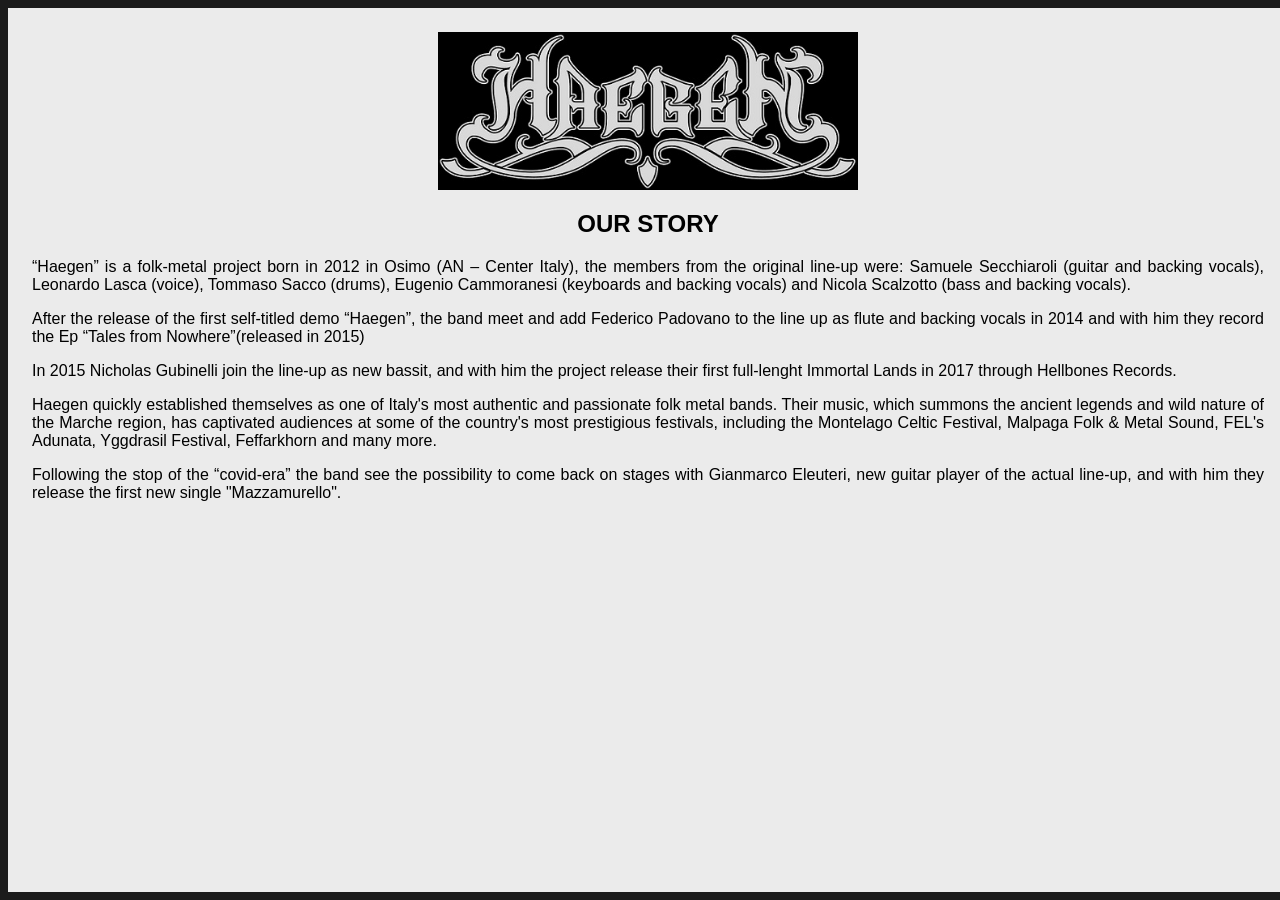
==== index.html @ c2f837f9 "align" ====
<head>
    <link rel="stylesheet" href="style.css">
</head>
<script src="scripts.js" defer></script>
<body class="displayToCenter">
    <main class="pagina">
        <div class="zona-logo displayToCenter">
            <img src="Immagini/Logo.jpg" alt="Logo Haegen Folk Metal">
        </div>
        <div class="BIOcss">
            <h2 class="textAlignCenter">
                OUR STORY
            </h2>
            <p>“Haegen” is a folk-metal project born in 2012 in Osimo (AN – Center Italy), the members from the original line-up were: Samuele Secchiaroli (guitar and backing vocals), Leonardo Lasca (voice), Tommaso Sacco (drums), Eugenio Cammoranesi (keyboards and backing vocals) and Nicola Scalzotto (bass and backing vocals).</p>
            <p>After the release of the first self-titled demo “Haegen”, the band meet and add Federico Padovano to the line up as flute and backing vocals in 2014 and with him they record  the Ep “Tales from Nowhere”(released in 2015)</p>
            <p>In 2015 Nicholas Gubinelli join the line-up as new bassit, and with him the project release their first full-lenght Immortal Lands in 2017 through Hellbones Records.</p>
            <p>Haegen quickly established themselves as one of Italy's most authentic and passionate folk metal bands. Their music, which summons the ancient legends and wild nature of the Marche region, has captivated audiences at some of the country's most prestigious festivals, including the Montelago Celtic Festival, Malpaga Folk & Metal Sound, FEL's Adunata, Yggdrasil Festival, Feffarkhorn and many more.</p>
            <p>Following the stop of the “covid-era” the band see the possibility to come back on stages with Gianmarco Eleuteri, new guitar player of the actual line-up, and with him they release the first new single "Mazzamurello".</p>
        </div>
        <div>
            
        </div>
        <div>
            
        </div>
    </main>
</body>
---- style.css ----
/* 
@media (max-width: 768px) {
    body {
        margin: 0;
    }
}
 */

* {
    box-sizing: border-box;
}

body {
    width: 100%;
    background-color: #1b1b1b;
    font-family: Arial, sans-serif;
}

.displayToCenter{

    display: flex;
    justify-content: center
}

.textAlignCenter{
    text-align: center;
}

.pagina {
    background-color: #ebebeb;
    width: 100%;
    max-width: 1400px;
    padding: 24px;
}

.BIOcss{
    text-align: justify;
}

.zona-logo {
    align-items: center;
}

.zona-logo img {
    display: block;
    width: min(80vw, 420px);
    height: auto;
}
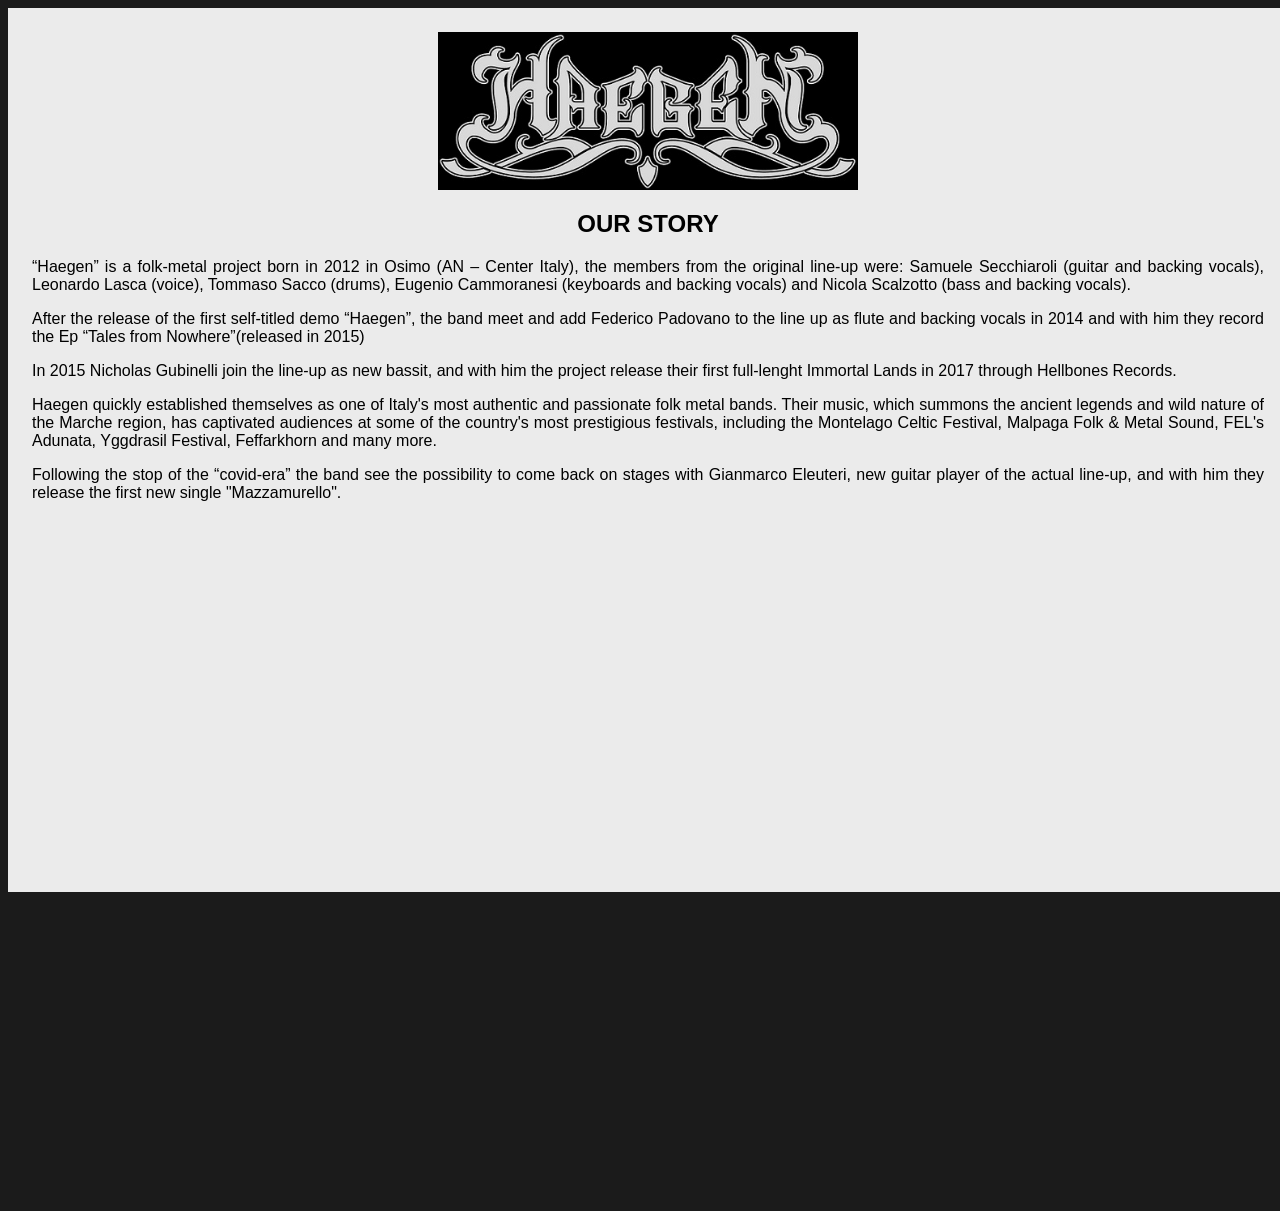
==== commit e382a371: "video" ====
--- a/index.html
+++ b/index.html
@@ -18,7 +18,13 @@
             <p>Following the stop of the “covid-era” the band see the possibility to come back on stages with Gianmarco Eleuteri, new guitar player of the actual line-up, and with him they release the first new single "Mazzamurello".</p>
         </div>
         <div>
-            
+            <iframe
+                src="https://youtu.be/euTdkJ5-uWI?si=onpLxjHlPwUY_9Oj"
+                title="Video degli Haegen"
+                width="100%"
+                style="aspect-ratio: 16 / 9; border: 0;"
+                allowfullscreen>
+            </iframe>
         </div>
         <div>
             
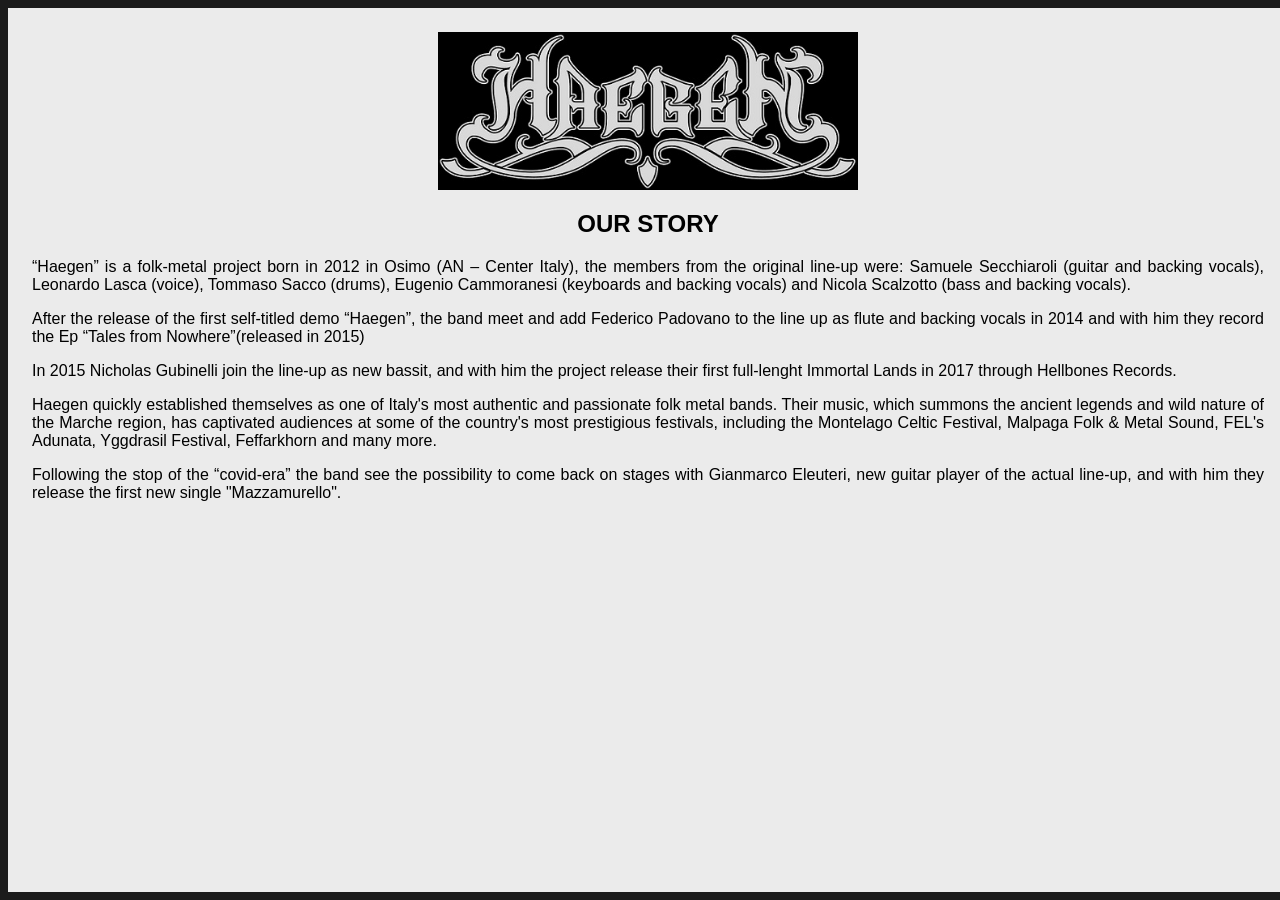
==== commit abbfa7f0: "video fix" ====
--- a/index.html
+++ b/index.html
@@ -19,10 +19,11 @@
         </div>
         <div>
             <iframe
-                src="https://youtu.be/euTdkJ5-uWI?si=onpLxjHlPwUY_9Oj"
-                title="Video degli Haegen"
                 width="100%"
-                style="aspect-ratio: 16 / 9; border: 0;"
+                src="https://www.youtube.com/embed/euTdkJ5-uWI?si=qxer4x3ocQLIxO6w"
+                title="YouTube video player" frameborder="0"
+                allow="accelerometer; autoplay; clipboard-write; encrypted-media; gyroscope; picture-in-picture; web-share"
+                referrerpolicy="strict-origin-when-cross-origin"
                 allowfullscreen>
             </iframe>
         </div>
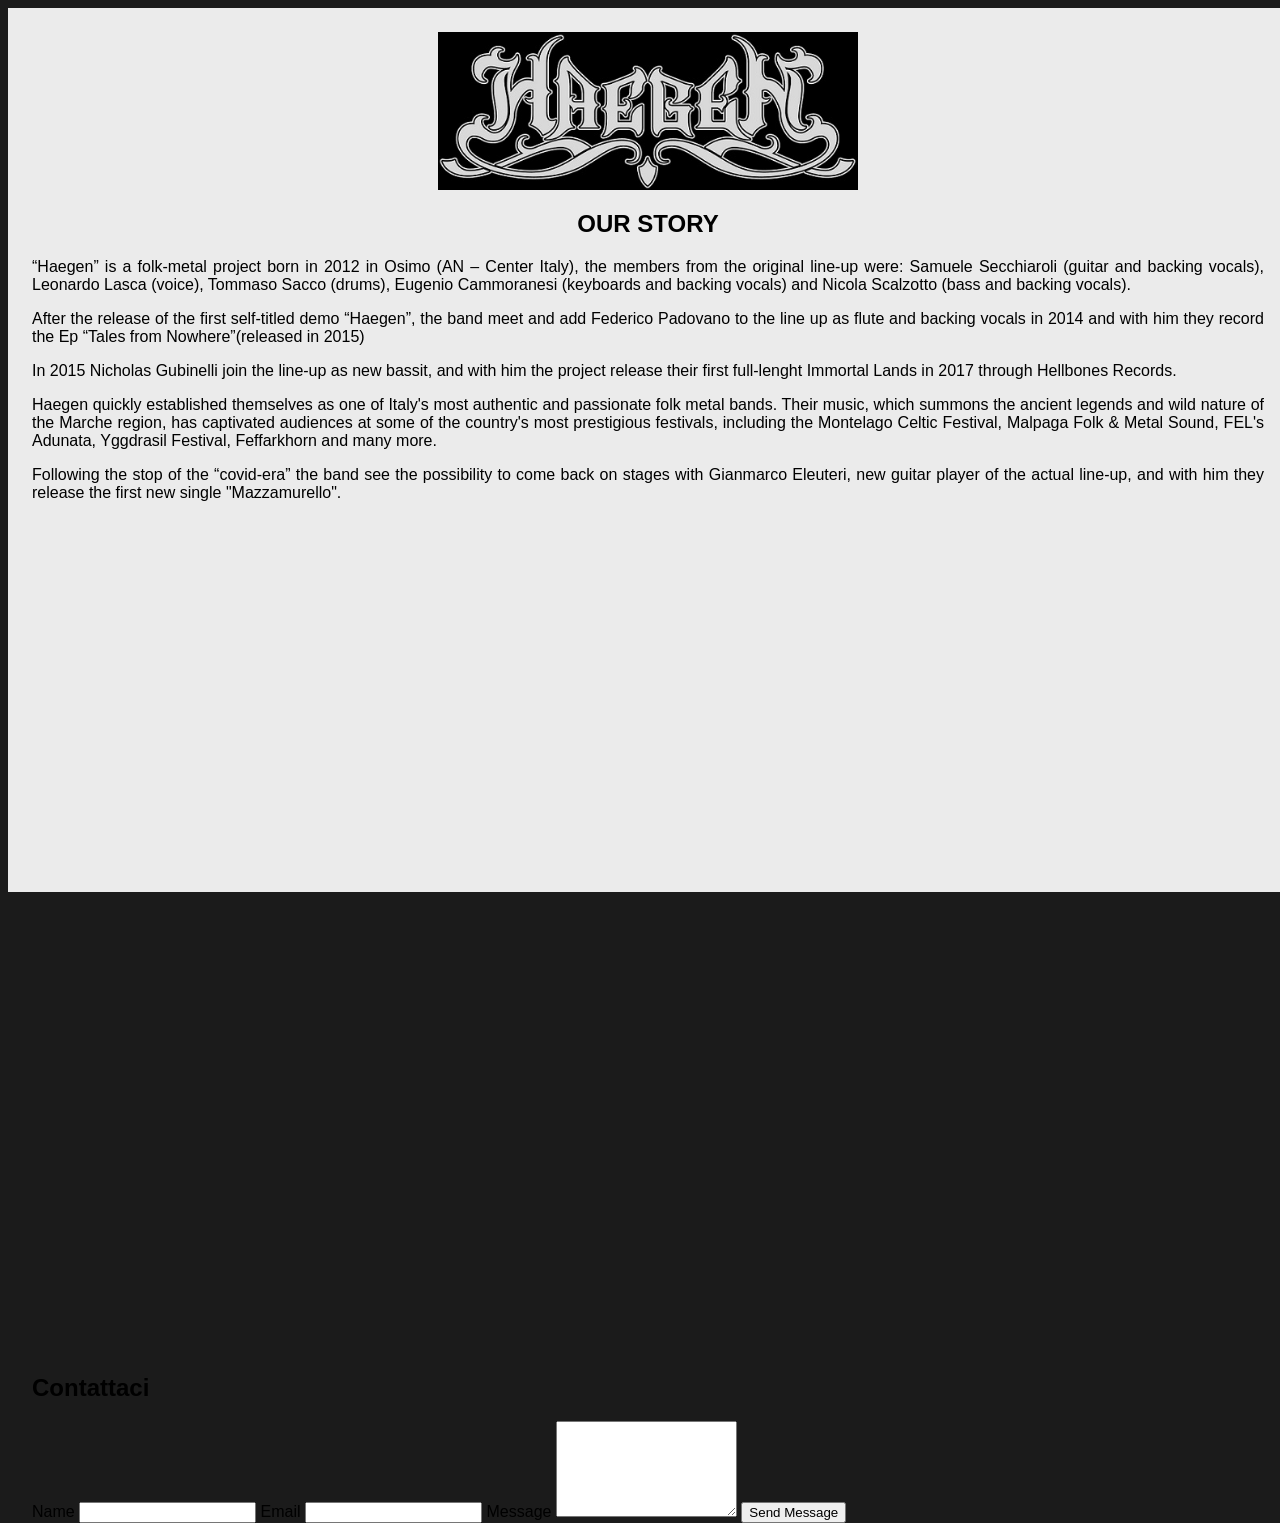
==== commit cf067c7c: "ContactFOrm" ====
--- a/index.html
+++ b/index.html
@@ -4,9 +4,11 @@
 <script src="scripts.js" defer></script>
 <body class="displayToCenter">
     <main class="pagina">
+        
         <div class="zona-logo displayToCenter">
             <img src="Immagini/Logo.jpg" alt="Logo Haegen Folk Metal">
         </div>
+
         <div class="BIOcss">
             <h2 class="textAlignCenter">
                 OUR STORY
@@ -17,9 +19,11 @@
             <p>Haegen quickly established themselves as one of Italy's most authentic and passionate folk metal bands. Their music, which summons the ancient legends and wild nature of the Marche region, has captivated audiences at some of the country's most prestigious festivals, including the Montelago Celtic Festival, Malpaga Folk & Metal Sound, FEL's Adunata, Yggdrasil Festival, Feffarkhorn and many more.</p>
             <p>Following the stop of the “covid-era” the band see the possibility to come back on stages with Gianmarco Eleuteri, new guitar player of the actual line-up, and with him they release the first new single "Mazzamurello".</p>
         </div>
+
         <div>
             <iframe
                 width="100%"
+                height="100%"
                 src="https://www.youtube.com/embed/euTdkJ5-uWI?si=qxer4x3ocQLIxO6w"
                 title="YouTube video player" frameborder="0"
                 allow="accelerometer; autoplay; clipboard-write; encrypted-media; gyroscope; picture-in-picture; web-share"
@@ -27,7 +31,8 @@
                 allowfullscreen>
             </iframe>
         </div>
-        <div>
+
+        <div class="contact-placeholder">
             
         </div>
     </main>
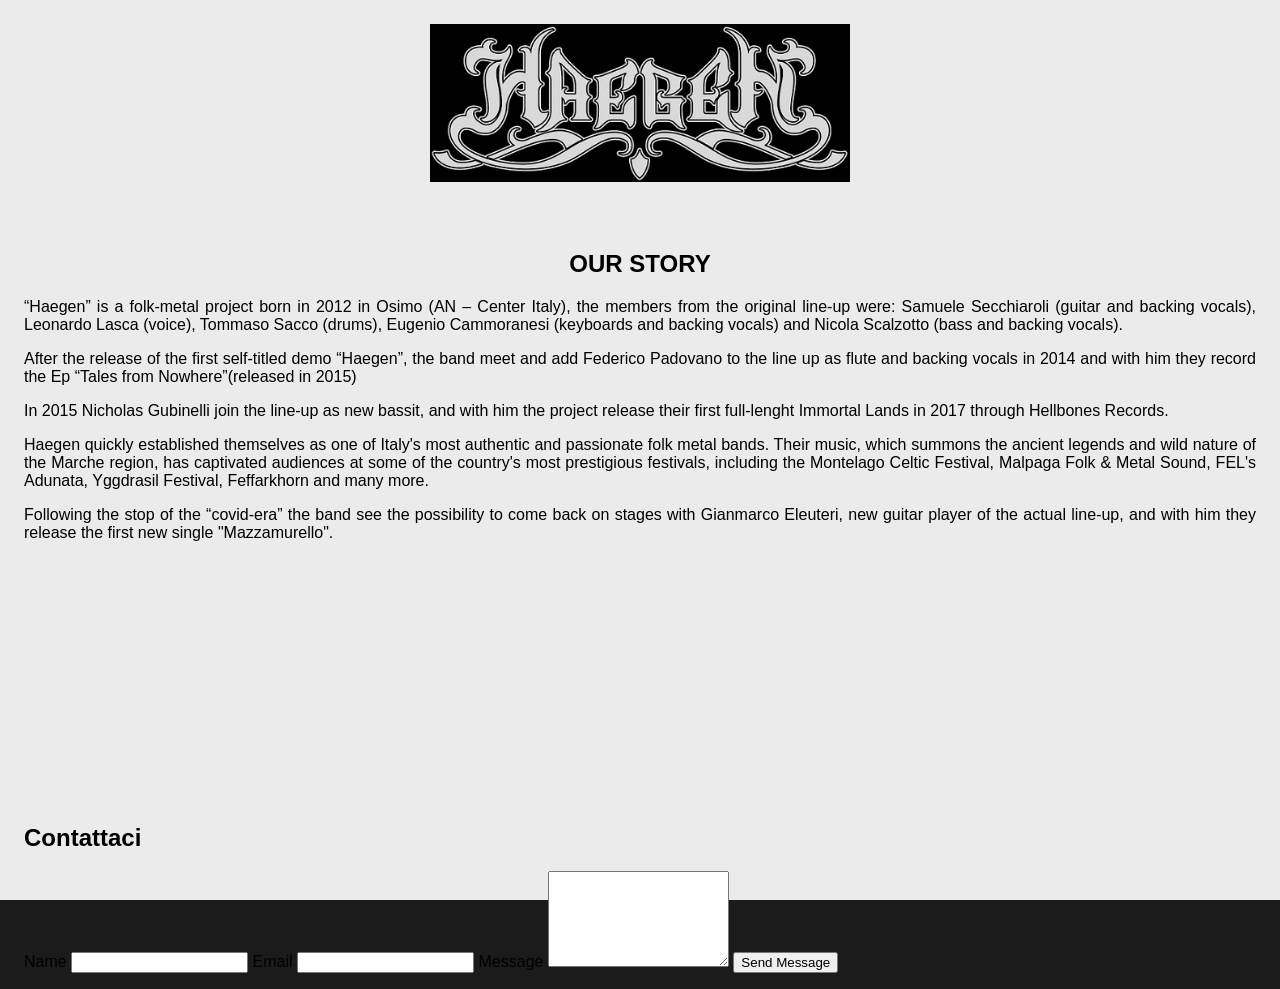
==== commit 4559585c: "background" ====
--- a/index.html
+++ b/index.html
@@ -32,8 +32,7 @@
             </iframe>
         </div>
 
-        <div class="contact-placeholder">
-            
-        </div>
+        <div class="contact-placeholder" />
+        
     </main>
 </body>
--- a/style.css
+++ b/style.css
@@ -11,6 +11,7 @@
 }
 
 body {
+    margin: 0;
     width: 100%;
     background-color: #1b1b1b;
     font-family: Arial, sans-serif;
@@ -30,7 +31,13 @@
     background-color: #ebebeb;
     width: 100%;
     max-width: 1400px;
+    min-height: 100vh;
+    margin-inline: auto;
     padding: 24px;
+
+    display: flex;
+    flex-direction: column;
+    gap: 3rem;
 }
 
 .BIOcss{
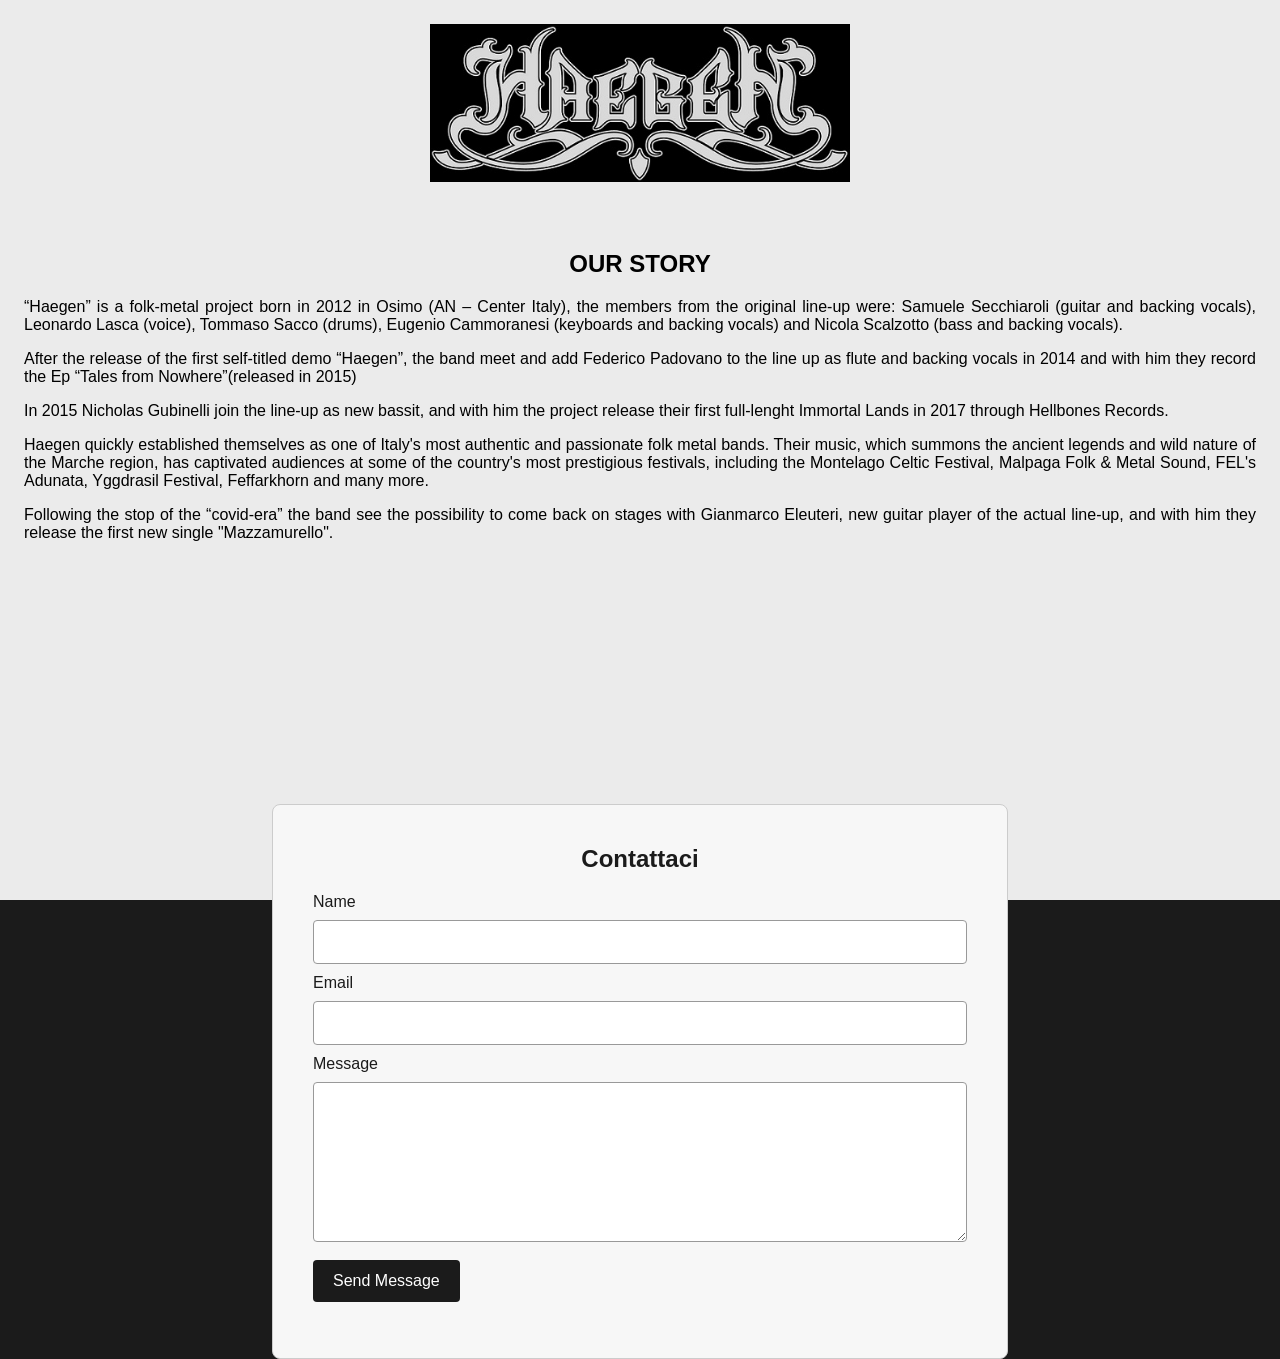
==== commit 2032a009: "video heigth" ====
--- a/index.html
+++ b/index.html
@@ -23,7 +23,6 @@
         <div>
             <iframe
                 width="100%"
-                height="100%"
                 src="https://www.youtube.com/embed/euTdkJ5-uWI?si=qxer4x3ocQLIxO6w"
                 title="YouTube video player" frameborder="0"
                 allow="accelerometer; autoplay; clipboard-write; encrypted-media; gyroscope; picture-in-picture; web-share"
--- a/style.css
+++ b/style.css
@@ -52,4 +52,66 @@
     display: block;
     width: min(80vw, 420px);
     height: auto;
+}
+
+/*
+    CONTACT FORM CSS
+*/
+
+.contact {
+    width: min(100%, 46rem);
+    margin-inline: auto;
+    padding: clamp(1.25rem, 4vw, 2.5rem);
+    background-color: #f7f7f7;
+    color: #1b1b1b;
+    border: 1px solid #ccc;
+    border-radius: 8px;
+}
+
+.contact h2 {
+    margin-top: 0;
+    text-align: center;
+}
+
+.contact form {
+    display: flex;
+    flex-direction: column;
+    gap: 0.6rem;
+}
+
+.contact input:not([type="hidden"]),
+.contact textarea {
+    width: 100%;
+    padding: 0.75rem;
+    border: 1px solid #999;
+    border-radius: 4px;
+    font: inherit;
+}
+
+.contact textarea {
+    min-height: 10rem;
+    resize: vertical;
+}
+
+.contact button {
+    align-self: flex-start;
+    margin-top: 0.5rem;
+    padding: 0.75rem 1.25rem;
+    border: 0;
+    border-radius: 4px;
+    background-color: #1b1b1b;
+    color: white;
+    font: inherit;
+    cursor: pointer;
+}
+
+@media (max-width: 600px) {
+    .pagina {
+        padding: 16px;
+        gap: 2rem;
+    }
+
+    .contact {
+        padding: 1.25rem;
+    }
 }
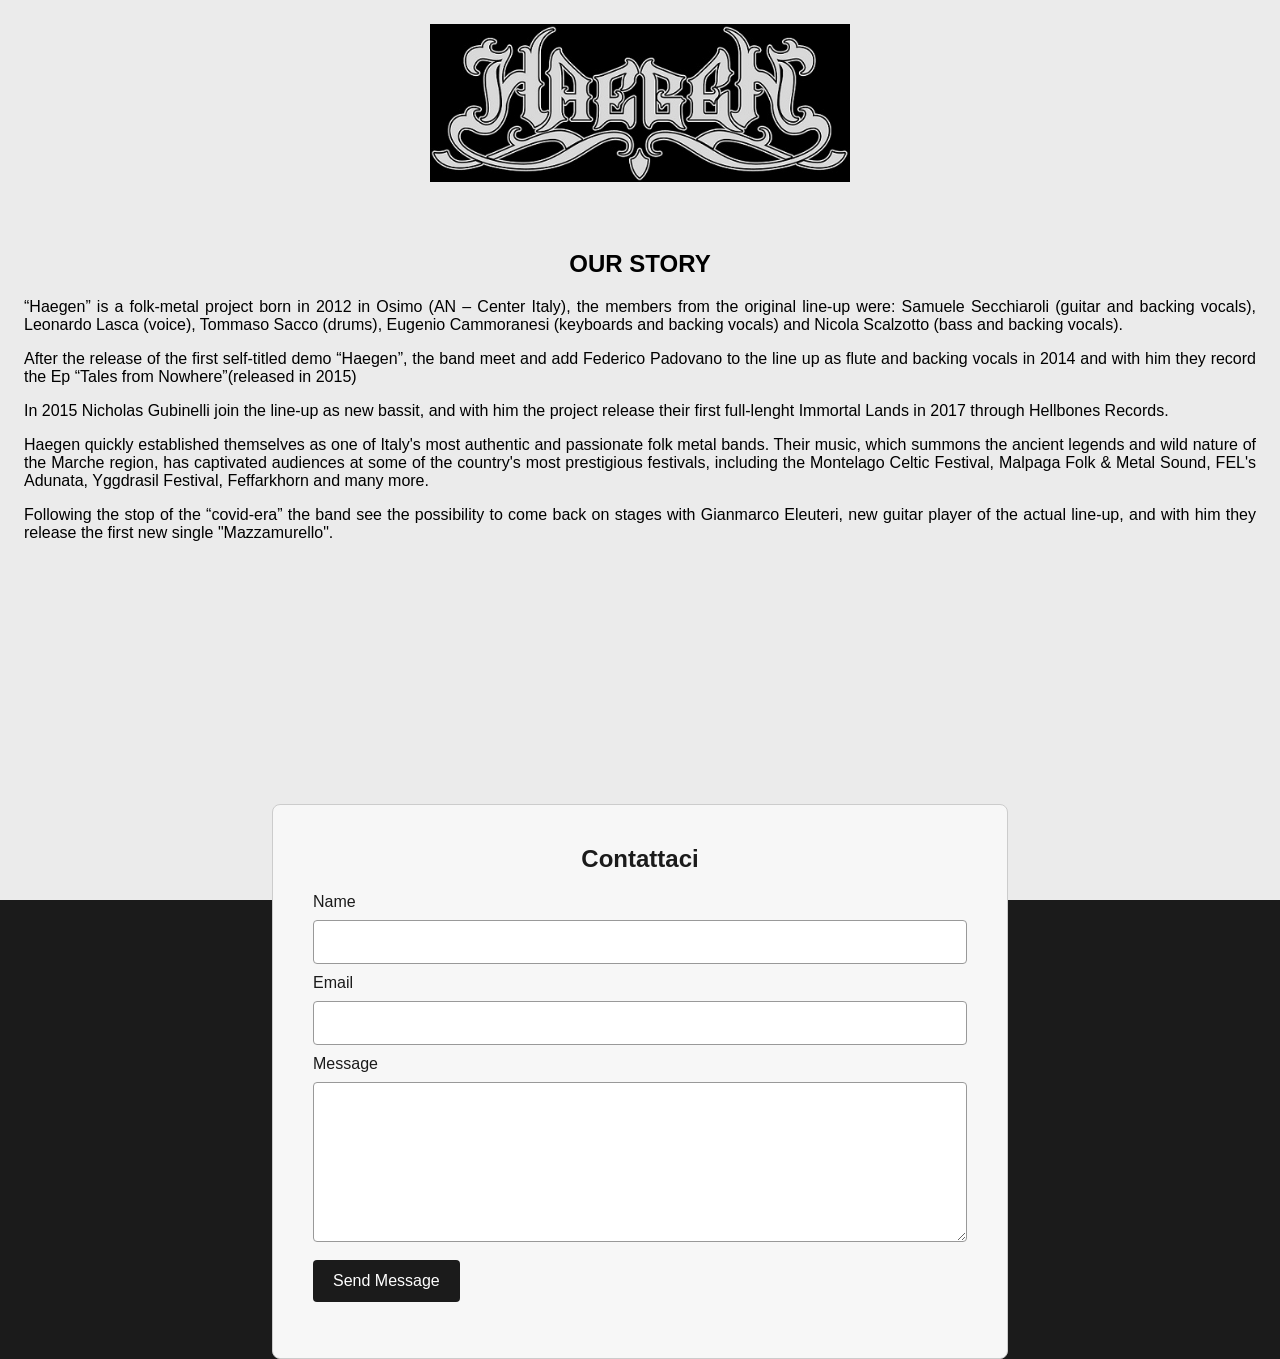
==== commit a86186bc: "video" ====
--- a/index.html
+++ b/index.html
@@ -20,7 +20,7 @@
             <p>Following the stop of the “covid-era” the band see the possibility to come back on stages with Gianmarco Eleuteri, new guitar player of the actual line-up, and with him they release the first new single "Mazzamurello".</p>
         </div>
 
-        <div>
+        <div class="video-container">
             <iframe
                 width="100%"
                 src="https://www.youtube.com/embed/euTdkJ5-uWI?si=qxer4x3ocQLIxO6w"
@@ -31,7 +31,7 @@
             </iframe>
         </div>
 
-        <div class="contact-placeholder" />
+        <div class="contact-placeholder"> </div>
         
     </main>
 </body>
--- a/style.css
+++ b/style.css
@@ -55,7 +55,7 @@
 }
 
 /*
-    CONTACT FORM CSS
+    **************************** CONTACT FORM ****************************
 */
 
 .contact {
@@ -114,4 +114,20 @@
     .contact {
         padding: 1.25rem;
     }
+}
+
+/*
+  ****************************  FINE CONTACT FORM ****************************
+*/
+
+.video-container {
+    width: 100%;
+    aspect-ratio: 16 / 9;
+}
+
+.video-container iframe {
+    display: block;
+    width: 100%;
+    height: 100%;
+    border: 0;
 }
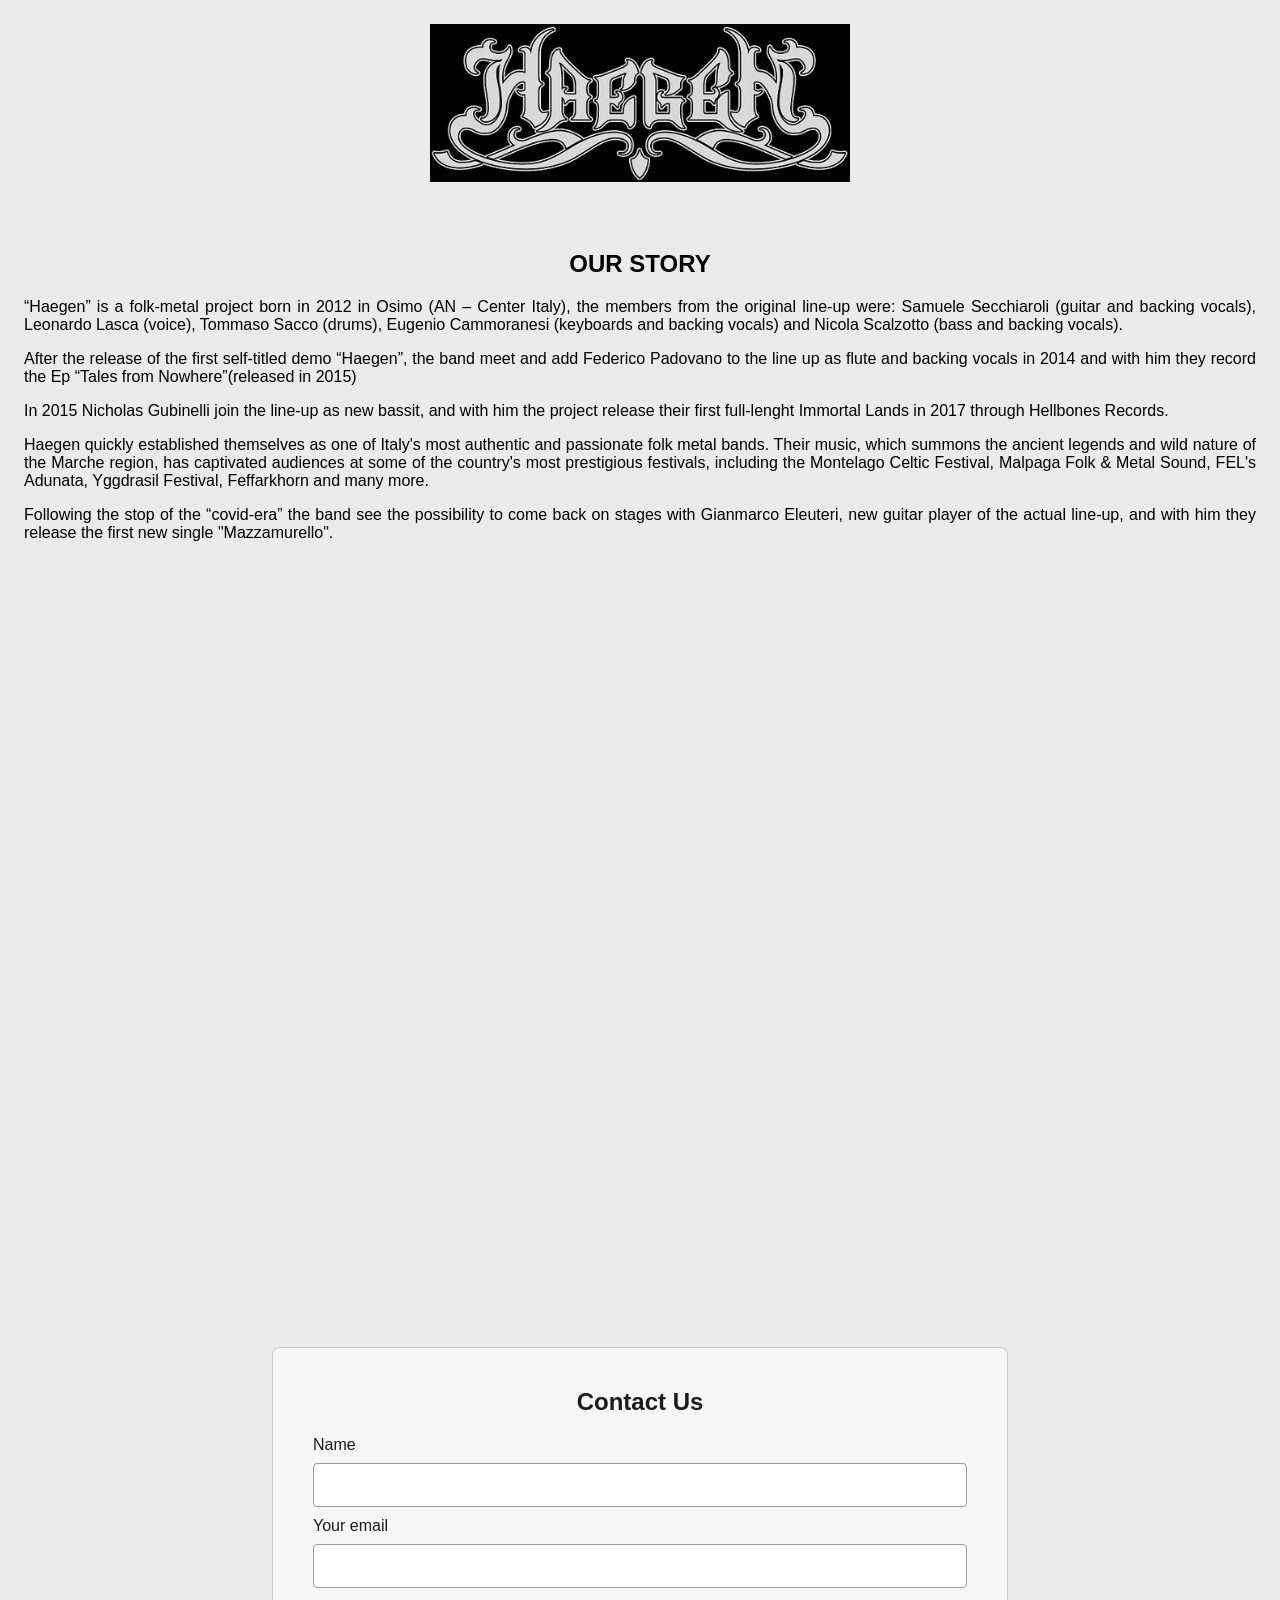
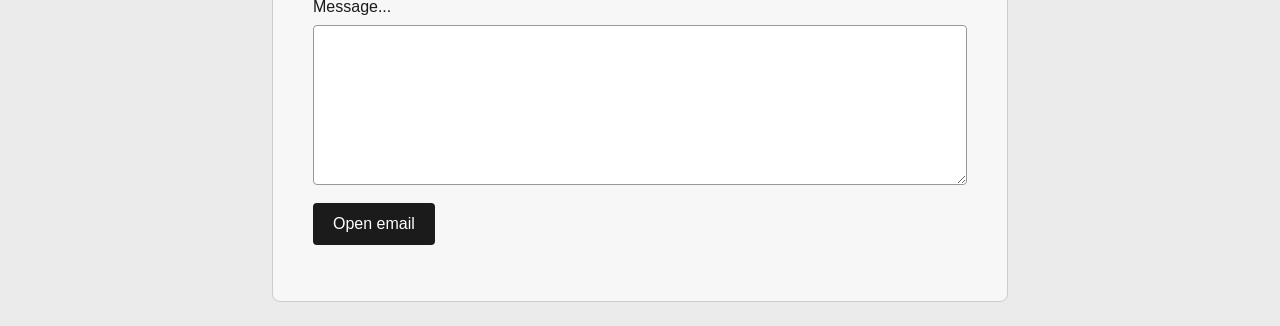
==== commit 76e7bac4: "contform" ====
--- a/index.html
+++ b/index.html
@@ -1,8 +1,9 @@
 <head>
     <link rel="stylesheet" href="style.css">
+    <link rel="icon" type="image/jpeg" href="Immagini/Emblem.jpg">
 </head>
 <script src="scripts.js" defer></script>
-<body class="displayToCenter">
+<body>
     <main class="pagina">
         
         <div class="zona-logo displayToCenter">
